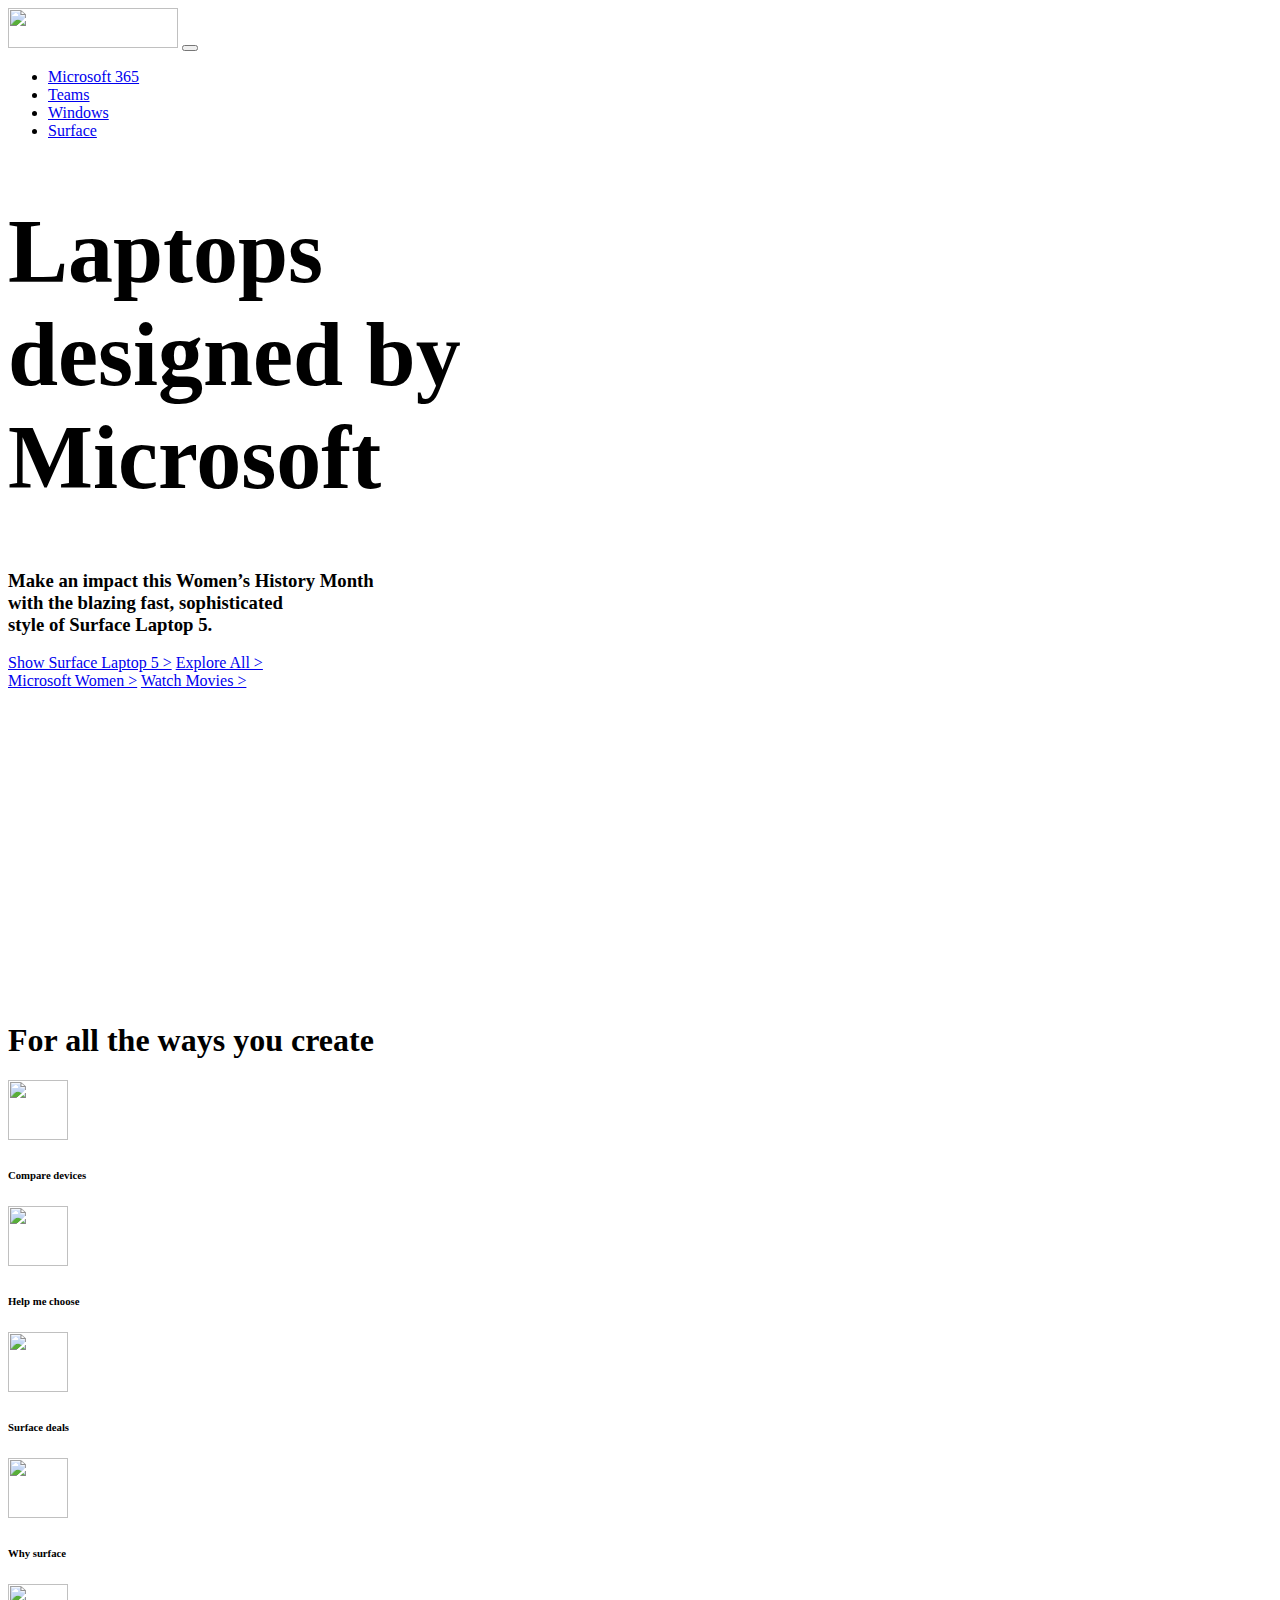
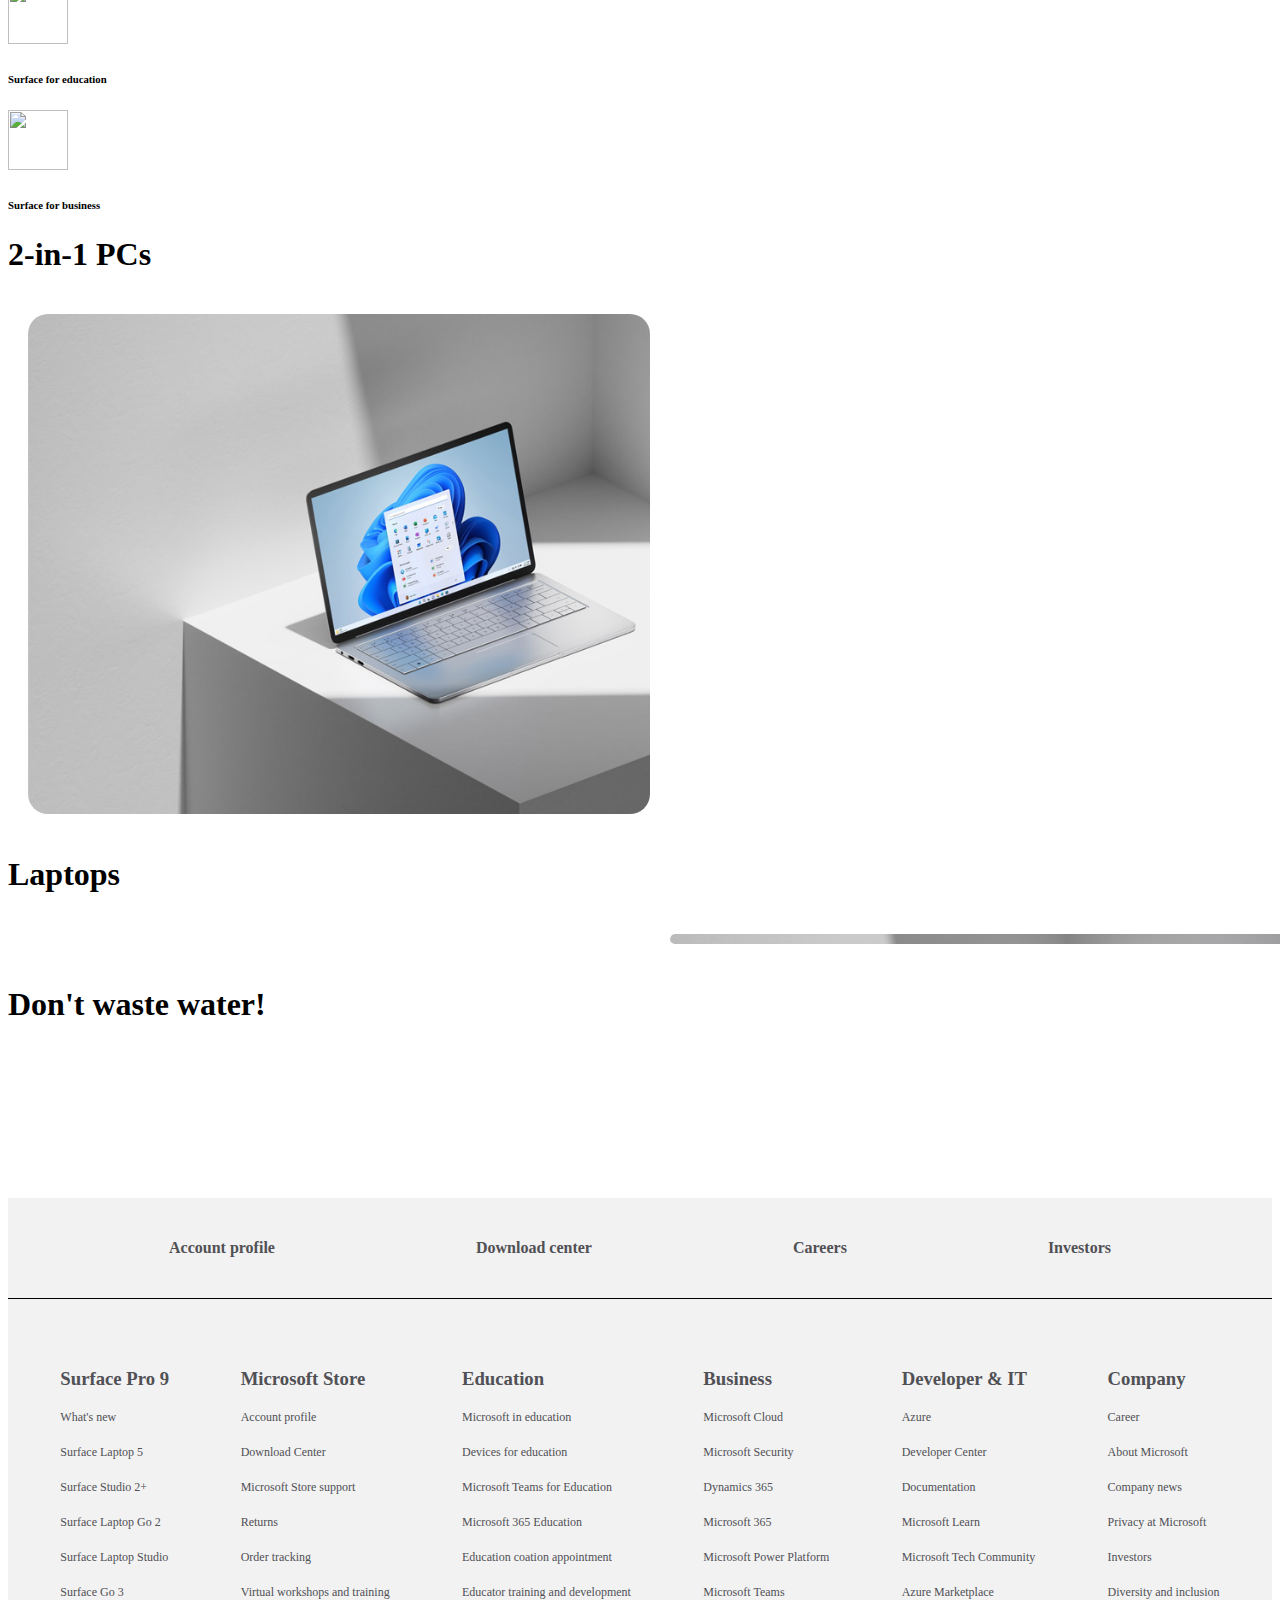
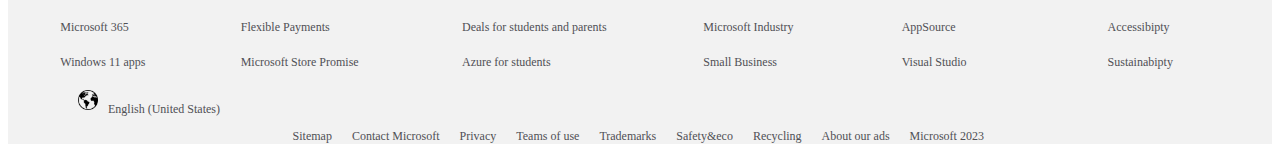
==== surface.html @ 336fb165 "new" ====
<!DOCTYPE html>
<html lang="en">
<head>
    <meta charset="UTF-8">
    <meta http-equiv="X-UA-Compatible" content="IE=edge">
    <meta name="viewport" content="width=device-width, initial-scale=1.0">
    <link rel="stylesheet" href="style/surface.css">
    <link href="https://cdn.jsdelivr.net/npm/bootstrap@5.3.0-alpha1/dist/css/bootstrap.min.css" rel="stylesheet" integrity="sha384-GLhlTQ8iRABdZLl6O3oVMWSktQOp6b7In1Zl3/Jr59b6EGGoI1aFkw7cmDA6j6gD" crossorigin="anonymous">
    <title>Microsoft</title>
</head>
<body>
    <nav class="navbar navbar-expand-lg bg-body-tertiary bg-secondary"  >
        <div class="container-fluid">
          <img class="navbar-brand" src="https://img-prod-cms-rt-microsoft-com.akamaized.net/cms/api/am/imageFileData/RE1Mu3b?ver=5c31" height="40px" width="170px">
          <button class="navbar-toggler" type="button" data-bs-toggle="collapse" data-bs-target="#navbarSupportedContent" aria-controls="navbarSupportedContent" aria-expanded="false" aria-label="Toggle navigation">
            <span class="navbar-toggler-icon"></span>
          </button>
          <div class="collapse navbar-collapse" id="navbarSupportedContent">
            <ul class="navbar-nav me-auto mb-2 mb-lg-0">
              <li class="nav-item">
                <a class="nav-link" aria-current="page" href="index.html">Microsoft 365</a>
              </li>
              <li class="nav-item">
                <a class="nav-link" href="teams.html">Teams</a>
              </li>

              <li class="nav-item">
                <a class="nav-link" href="windows.html">Windows</a>
              </li>
              <li class="nav-item">
                <a class="nav-link active" href="surface.html">Surface</a>
              </li>
              
            </ul>
          </div>
        </div>
      </nav>
      <div class="main1">
        <div class="img d-flex flex-wrap ">
            <div class="ps-5 p-3">
                <h1 class="ilkyazi">Laptops <br> designed by <br> Microsoft</h1>
                <h3>Make an impact this Women’s History Month <br> with the blazing fast, sophisticated <br> style of  Surface Laptop 5.</h3>
                <div>
                    <a href="#" class="text-decoration-none fw-bold text-dark">Show Surface Laptop 5 ></a>
                    <a href="#" class="text-decoration-none fw-bold text-dark">Explore All ></a>
                </div>
                <div>
                    <a href="#" class="text-decoration-none fw-bold text-dark">Microsoft Women ></a>
                    <a href="#" class="text-decoration-none fw-bold text-dark">Watch Movies ></a>
                </div>
            </div>
        </div>
      </div>
      <h1 class="text-center py-5">For all the ways you create</h1>
      <div class="main2">
        <div class="sixphotos  d-flex justify-content-evenly py-3 flex-wrap">
            <div class="first d-flex flex-wrap align-items-center pb-5 ">
                <img src="https://cdn-dynmedia-1.microsoft.com/is/image/microsoftcorp/MSFT-Compare-devices-icon?fmt=png-alpha" alt="" width="100%">
                <h6 class="ps-3 text-primary">Compare devices</h6>
            </div>
            <div class="first d-flex flex-wrap align-items-center pb-5 ">
                <img src="https://cdn-dynmedia-1.microsoft.com/is/image/microsoftcorp/MSFT-Help-Me-Choose-icon?fmt=png-alpha" alt="" width="100%">
                <h6 class="ps-3 text-primary">Help me choose</h6>
            </div>
            <div class="first d-flex flex-wrap align-items-center pb-5 ">
                <img src="https://cdn-dynmedia-1.microsoft.com/is/image/microsoftcorp/MSFT-Find-deals-icon?fmt=png-alpha" alt="" width="100%">
                <h6 class="ps-3 text-primary">Surface deals </h6>
            </div>
            <div class="first d-flex flex-wrap align-items-center pb-5 ">
                <img src="https://cdn-dynmedia-1.microsoft.com/is/image/microsoftcorp/MSFT-Why-Surface-icon?fmt=png-alpha" alt="" width="100%">
                <h6 class="ps-3 text-primary">Why surface</h6>
            </div>
            <div class="first d-flex flex-wrap align-items-center pb-5 ">
                <img src="https://cdn-dynmedia-1.microsoft.com/is/image/microsoftcorp/MSFT-For-education-icon?fmt=png-alpha" alt="" width="100%">
                <h6 class="ps-3 text-primary">Surface for education</h6>
            </div>
            <div class="first d-flex flex-wrap align-items-center pb-5 ">
                <img src="https://cdn-dynmedia-1.microsoft.com/is/image/microsoftcorp/MSFT-For-business-icon?fmt=png-alpha" alt="" width="100%">
                <h6 class="ps-3 text-primary">Surface for business</h6>
            </div>
        </div>
      </div>
      <h1 class="ps-3 gridh1">2-in-1 PCs</h1>
      <div class="main3">
        <div class="birinci"></div>
        <div class="ikinci sekil"></div>
        <div class="ucuncu sekil"></div>
        <div class="dorduncu sekil"></div>
        <div class="besinci sekil"></div>
      </div>
      <h1 class="ps-3 mt-5 laptoph1">Laptops</h1>
      <div class="main4">
        <div class="birinci1"></div>
        <div class="ikinci1 sekil1"></div>
        <div class="ucuncu1 sekil1"></div>
        <div class="dorduncu1 sekil1"></div>
        <div class="besinci1 sekil1"></div>
      </div>
      <div class="sustainability-left is-scrolled-in">
        <h1 class="text-center py-4">Don't waste water!</h1>
        <video class="sustainabilityvideo mb-5" preload="none" src="https://cdn-dynmedia-1.microsoft.com/is/content/microsoftcorp/MSFT-Zero-waste-by-2030-video" desktop-src="https://cdn-dynmedia-1.microsoft.com/is/content/microsoftcorp/MSFT-Zero-waste-by-2030-video" desktop-poster="https://cdn-dynmedia-1.microsoft.com/is/image/microsoftcorp/MSFT-An-image-of-ocean-waves-is-on-the-right-RE59yTG-1?scl=1" mobile-src="https://cdn-dynmedia-1.microsoft.com/is/content/microsoftcorp/MSFT-Zero-waste-by-2030-mobile-video" mobile-poster="https://cdn-dynmedia-1.microsoft.com/is/image/microsoftcorp/MSFT-An-image-ocean-waves-right-progression-plastic-bottle-transforms-Microsoft-Ocean-Plastic-Mouse-mobile-RE59yTY?scl=1" autoplay="" poster="https://cdn-dynmedia-1.microsoft.com/is/image/microsoftcorp/MSFT-An-image-of-ocean-waves-is-on-the-right-RE59yTG-1?scl=1" playsinline="" muted="" disablepictureinpicture="" width="100%">
        </video>
        <div class="footer">
            <div class="topfooter">
                <div class="name">Account profile</div>
                <div class="name">Download center</div>
                <div class="name">Careers</div>
                <div class="name">Investors</div>
            </div>
        <div class="bottomfooter">
            <div class="takim">
                <h3>Surface Pro 9</h3>
                <p>What's new</p>
                <p>Surface Laptop 5</p>
                <p>Surface Studio 2+</p>
                <p> Surface Laptop Go 2</p>
                <p>Surface Laptop Studio</p>
                <p>Surface Go 3</p>
                <p>Microsoft 365</p>
                <p>Windows 11 apps</p>
            </div>
            <div class="takim">
                <h3>Microsoft Store</h3>
                <p>Account profile</p>
                <p>Download Center</p>
                <p>Microsoft Store support</p>
                <p>Returns</p>
                <p>Order tracking</p>
                <p>Virtual workshops and training</p>
                <p>Flexible Payments</p>
                <p>Microsoft Store Promise</p>
            </div>
            <div class="takim">
                <h3>Education</h3>
                <p>Microsoft in education</p>
                <p>Devices for education</p>
                <p>Microsoft Teams for Education</p>
                <p>Microsoft 365 Education</p>
                <p>Education coation appointment</p>
                <p>Educator training and development</p>
                <p>Deals for students and parents</p>
                <p>Azure for students</p>
            </div>
            <div class="takim">
                <h3>Business</h3>
                <p>Microsoft Cloud</p>
                <p>Microsoft Security</p>
                <p> Dynamics 365</p>
                <p>Microsoft 365</p>
                <p>Microsoft Power Platform</p>
                <p>Microsoft Teams</p>
                <p>Microsoft Industry</p>
                <p>Small Business</p>
            </div>
            <div class="takim">
                <h3>Developer & IT</h3>
                <p>Azure</p>
                <p>Developer Center</p>
                <p> Documentation</p>
                <p>Microsoft Learn</p>
                <p>Microsoft Tech Community</p>
                <p>Azure Marketplace</p>
                <p>AppSource</p>
                <p>Visual Studio</p>
            </div>
            <div class="takim">
                <h3>Company</h3>
                <p>Career</p>
                <p>About Microsoft</p>
                <p>Company news</p>
                <p> Privacy at Microsoft</p>
                <p>Investors</p>
                <p>Diversity and inclusion</p>
                <p>Accessibipty</p>
                <p> Sustainabipty</p>
            </div>       
        </div>
        </div>
        <div class="footer2">
            <div class="gruppa1">
                <div class="global"></div>
                <p>English (United States)</p>
            </div>
            <div class="gruppa2">
                <p class="delete">Sitemap</p>
                <p>Contact Microsoft</p>
                <p class="delete">Privacy</p>
                <p class="delete">Teams of use</p>
                <p class="delete">Trademarks</p>
                <p>Safety&eco</p>
                <p class="delete">Recycling</p>
                <p class="delete">About our ads</p>
                <p>Microsoft 2023</p>
            </div>
        </div>
     <script src="https://cdn.jsdelivr.net/npm/bootstrap@5.3.0-alpha2/dist/js/bootstrap.bundle.min.js" integrity="sha384-qKXV1j0HvMUeCBQ+QVp7JcfGl760yU08IQ+GpUo5hlbpg51QRiuqHAJz8+BrxE/N" crossorigin="anonymous"></script>
</body>
</html>
---- style/surface.css ----
.img {
  background-image: url(https://cdn-dynmedia-1.microsoft.com/is/image/microsoftcorp/MSFT-A-woman-sits-smiling-at-her-Surface-Laptop-5-in-sandstone-desktop?scl=1);
  background-size: cover;
  width: 100%;
  height: 800px;
}

.ilkyazi {
  font-size: 90px;
}

.first > img {
  background-size: cover;
  height: 60px;
  width: 60px;
}

.main3 {
  height: 500px;
  width: 100%;
  display: grid;
  grid-template-areas: "birinci birinci ikinci ucuncu" "birinci birinci dorduncu besinci";
  -moz-column-gap: 20px;
       column-gap: 20px;
  row-gap: 10px;
  padding: 20px;
}

.birinci {
  background-image: url(birinci.jpg);
  background-size: cover;
  width: 100%;
  height: 100%;
  grid-area: birinci;
  border-radius: 20px;
}

.sekil {
  background-size: contain;
  background-repeat: no-repeat;
  height: 100%;
  width: 100%;
}

.ikinci {
  background-image: url(https://cdn-dynmedia-1.microsoft.com/is/image/microsoftcorp/MSFT-View-Surface-Pro-9-Sapphire-Surface-Type-Cover-attached?fmt=png-alpha&wid=430&hei=350&fit=crop);
  grid-area: ikinci;
}

.ucuncu {
  background-image: url(https://cdn-dynmedia-1.microsoft.com/is/image/microsoftcorp/MSFT-Surface-Pro-8-shown-three-quarter-kickstand-extended-type-cover?fmt=png-alpha&wid=325&hei=240&fit=crop);
  grid-area: ucuncu;
}

.dorduncu {
  background-image: url(https://cdn-dynmedia-1.microsoft.com/is/image/microsoftcorp/MSFT-Surface-Pro-7-plues-three-quarter-view-kickstand-extended-type-cover?fmt=png-alpha&wid=325&hei=240&fit=crop);
  grid-area: dorduncu;
}

.besinci {
  background-image: url(https://cdn-dynmedia-1.microsoft.com/is/image/microsoftcorp/MSFT-Surface-Go-3--three-quarter-kickstand-extended-type-cover?fmt=png-alpha&wid=325&hei=240&fit=crop);
  grid-area: besinci;
}

.main4 {
  height: 100%;
  width: 100%;
  display: grid;
  grid-template-areas: " ikinci ucuncu birinci birinci" "dorduncu besinci birinci birinci ";
  -moz-column-gap: 20px;
       column-gap: 20px;
  row-gap: 10px;
  padding: 20px;
}

.birinci1 {
  background-image: url(birinci.jpg);
  background-size: cover;
  width: 100%;
  height: 100%;
  grid-area: birinci;
  border-radius: 20px;
}

.sekil1 {
  background-size: contain;
  background-repeat: no-repeat;
  height: 100%;
  width: 100%;
}

.ikinci1 {
  background-image: url(https://cdn-dynmedia-1.microsoft.com/is/image/microsoftcorp/MSFT-View-Surface-Pro-9-Sapphire-Surface-Type-Cover-attached?fmt=png-alpha&wid=430&hei=350&fit=crop);
  grid-area: ikinci;
}

.ucuncu1 {
  background-image: url(https://cdn-dynmedia-1.microsoft.com/is/image/microsoftcorp/MSFT-Surface-Pro-8-shown-three-quarter-kickstand-extended-type-cover?fmt=png-alpha&wid=325&hei=240&fit=crop);
  grid-area: ucuncu;
}

.dorduncu1 {
  background-image: url(https://cdn-dynmedia-1.microsoft.com/is/image/microsoftcorp/MSFT-Surface-Pro-7-plues-three-quarter-view-kickstand-extended-type-cover?fmt=png-alpha&wid=325&hei=240&fit=crop);
  grid-area: dorduncu;
}

.besinci1 {
  background-image: url(https://cdn-dynmedia-1.microsoft.com/is/image/microsoftcorp/MSFT-Surface-Go-3--three-quarter-kickstand-extended-type-cover?fmt=png-alpha&wid=325&hei=240&fit=crop);
  grid-area: besinci;
}

.footer {
  height: 100%;
  width: 100%;
  display: flex;
  flex-wrap: wrap;
  background-color: #F2F2F2;
  color: #505055;
}

.topfooter {
  height: 100px;
  width: 100%;
  display: flex;
  justify-content: space-evenly;
  flex-wrap: wrap;
  align-items: center;
  border-bottom: 1px solid black;
}

.name {
  font-weight: bold;
  margin: 0 40px;
}

.bottomfooter {
  height: 100%;
  width: 100%;
  display: flex;
  flex-wrap: wrap;
  justify-content: space-evenly;
  margin-top: 50px;
}

.takim > p {
  font-size: 12px;
  margin: 20px;
}

.takim > h3 {
  padding-left: 20px;
}

.footer2 {
  height: 100%;
  width: 100%;
  display: flex;
  flex-wrap: wrap;
  align-items: center;
  color: #505055;
  background-color: #F2F2F2;
}

.gruppa1 {
  display: flex;
  flex-wrap: wrap;
  width: 22%;
  padding-left: 60px;
}

.global {
  height: 20px;
  width: 20px;
  background-image: url(global.png);
  background-size: cover;
  margin: 0 10px;
}

.gruppa1 > p {
  font-size: 12px;
}

.gruppa2 > p {
  font-size: 12px;
  margin: 0 10px;
}

.gruppa2 {
  display: flex;
  width: 78%;
  justify-content: end;
  flex-wrap: wrap;
}

@media (max-width: 900px) {
  .global {
    height: 15px;
    width: 15px;
  }
}
@media (max-width: 900px) {
  .img {
    background-image: url(https://cdn-dynmedia-1.microsoft.com/is/image/microsoftcorp/MSFT-A-woman-sits-smiling-at-her-Surface-Laptop-5-in-sandstone-mobile?scl=1);
  }
  .ilkyazi {
    font-size: 40px;
    align-items: start;
  }
  .main4 {
    grid-template-areas: "birnci birinci birinci birinci" "ikinci ikinci ikinci ikinci" "ucuncu ucuncu ucuncu ucuncu" "dorduncu dorduncu dorduncu dorduncu" "besinci besinci besinci besinci";
    display: flex;
    flex-wrap: wrap;
    padding: 0 20px;
  }
  .birinci1 {
    height: 350px;
  }
  .ikinci1 {
    height: 350px;
  }
  .ucuncu1 {
    height: 350px;
  }
  .dorduncu1 {
    height: 350px;
  }
  .besinci1 {
    height: 350px;
  }
  .main3 {
    display: none;
  }
  .gridh1 {
    display: none;
  }
  .laptoph1 {
    text-align: center;
    margin-bottom: 20px;
  }
}/*# sourceMappingURL=surface.css.map */
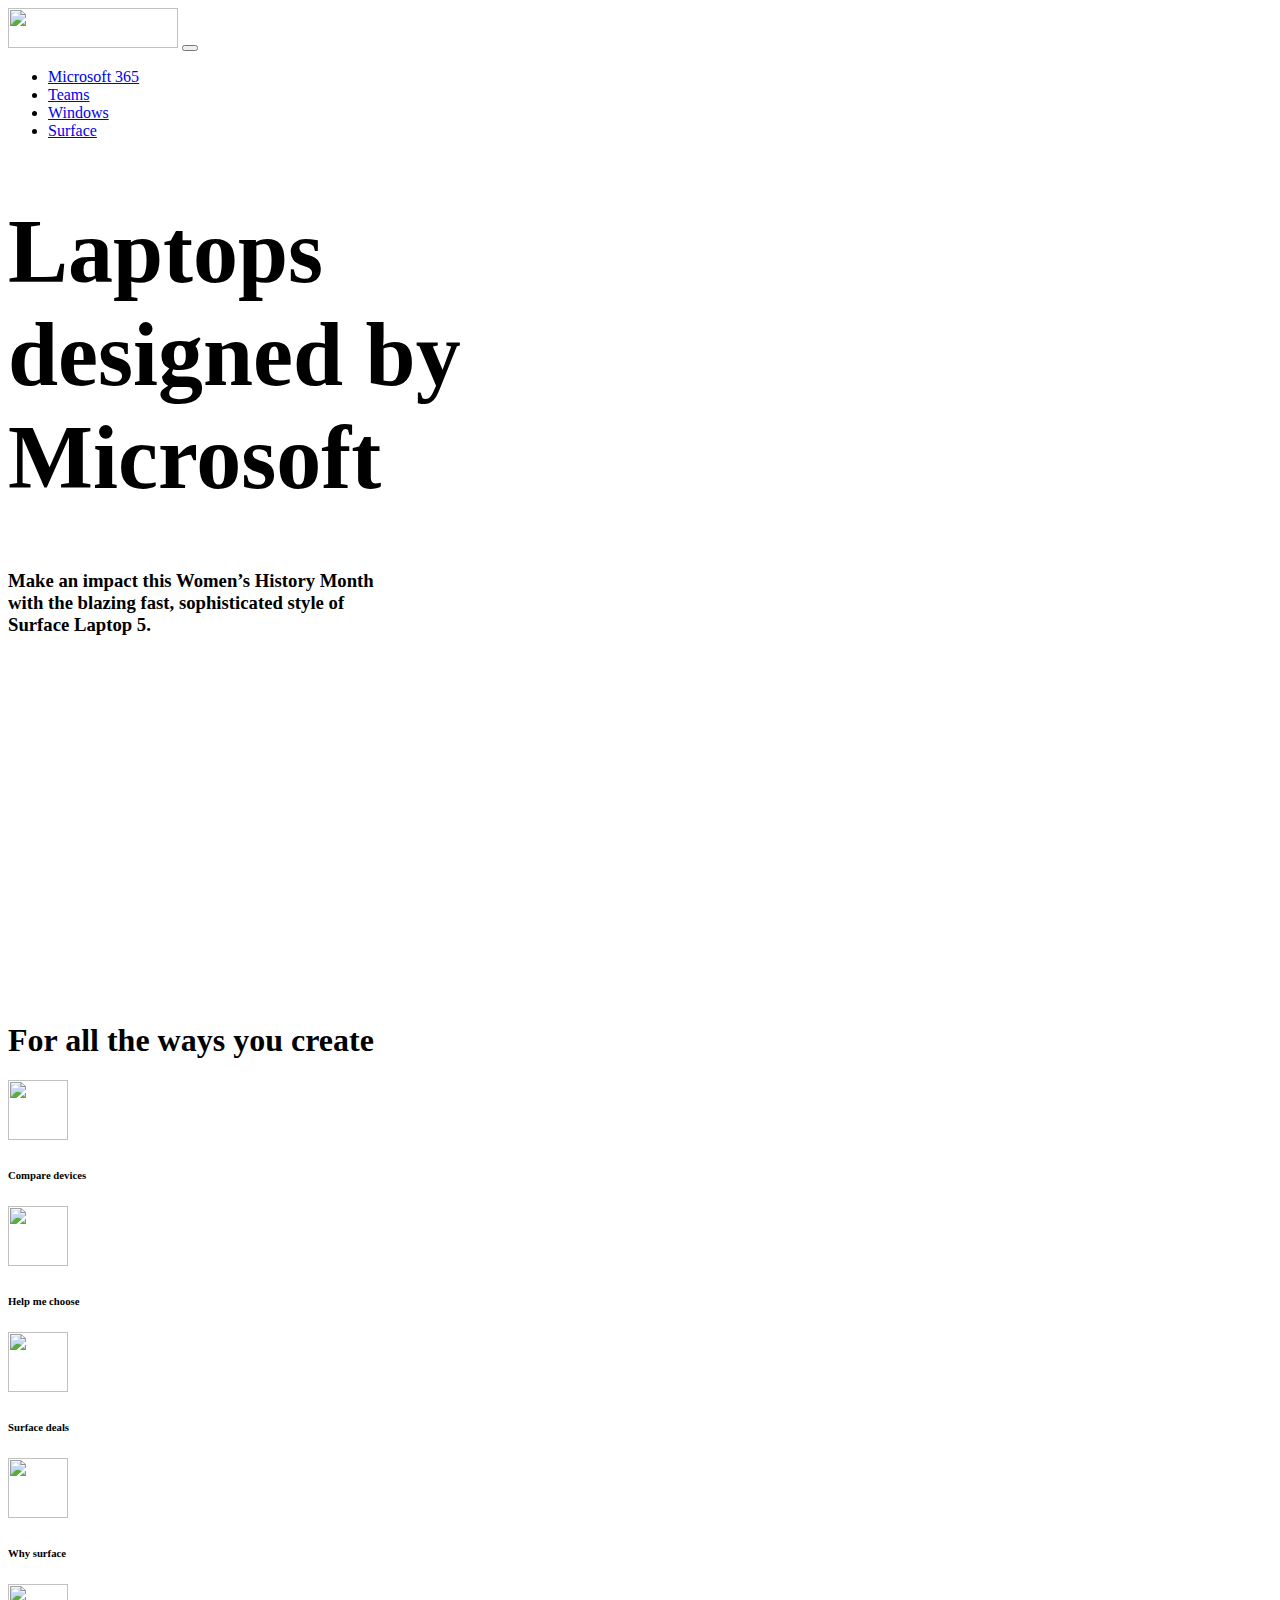
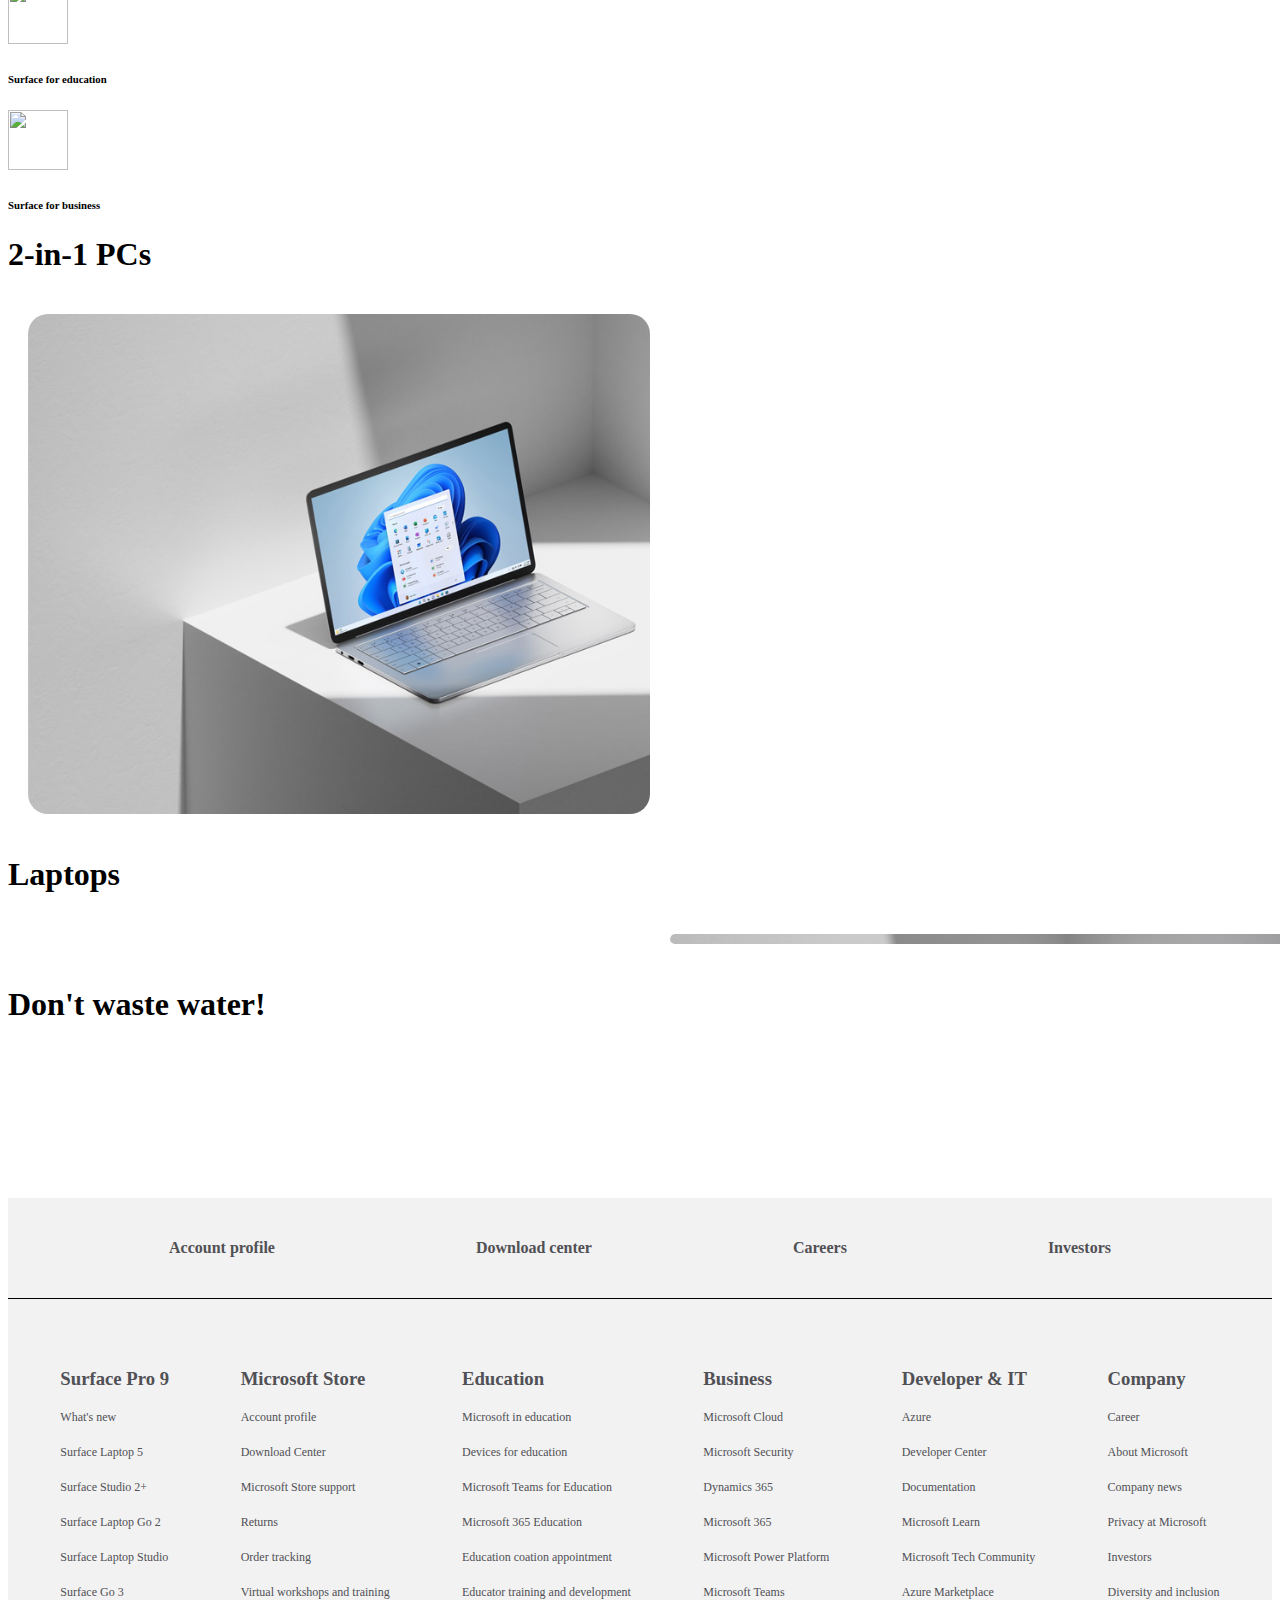
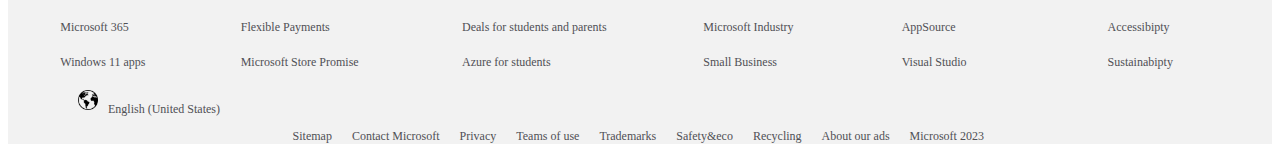
==== commit 29c57f20: "Added js to the first page" ====
--- a/surface.html
+++ b/surface.html
@@ -39,15 +39,8 @@
         <div class="img d-flex flex-wrap ">
             <div class="ps-5 p-3">
                 <h1 class="ilkyazi">Laptops <br> designed by <br> Microsoft</h1>
-                <h3>Make an impact this Women’s History Month <br> with the blazing fast, sophisticated <br> style of  Surface Laptop 5.</h3>
-                <div>
-                    <a href="#" class="text-decoration-none fw-bold text-dark">Show Surface Laptop 5 ></a>
-                    <a href="#" class="text-decoration-none fw-bold text-dark">Explore All ></a>
-                </div>
-                <div>
-                    <a href="#" class="text-decoration-none fw-bold text-dark">Microsoft Women ></a>
-                    <a href="#" class="text-decoration-none fw-bold text-dark">Watch Movies ></a>
-                </div>
+                <h3>Make an impact this Women’s History Month <br> with the blazing fast, sophisticated  style of <br> Surface Laptop 5.</h3>
+                
             </div>
         </div>
       </div>
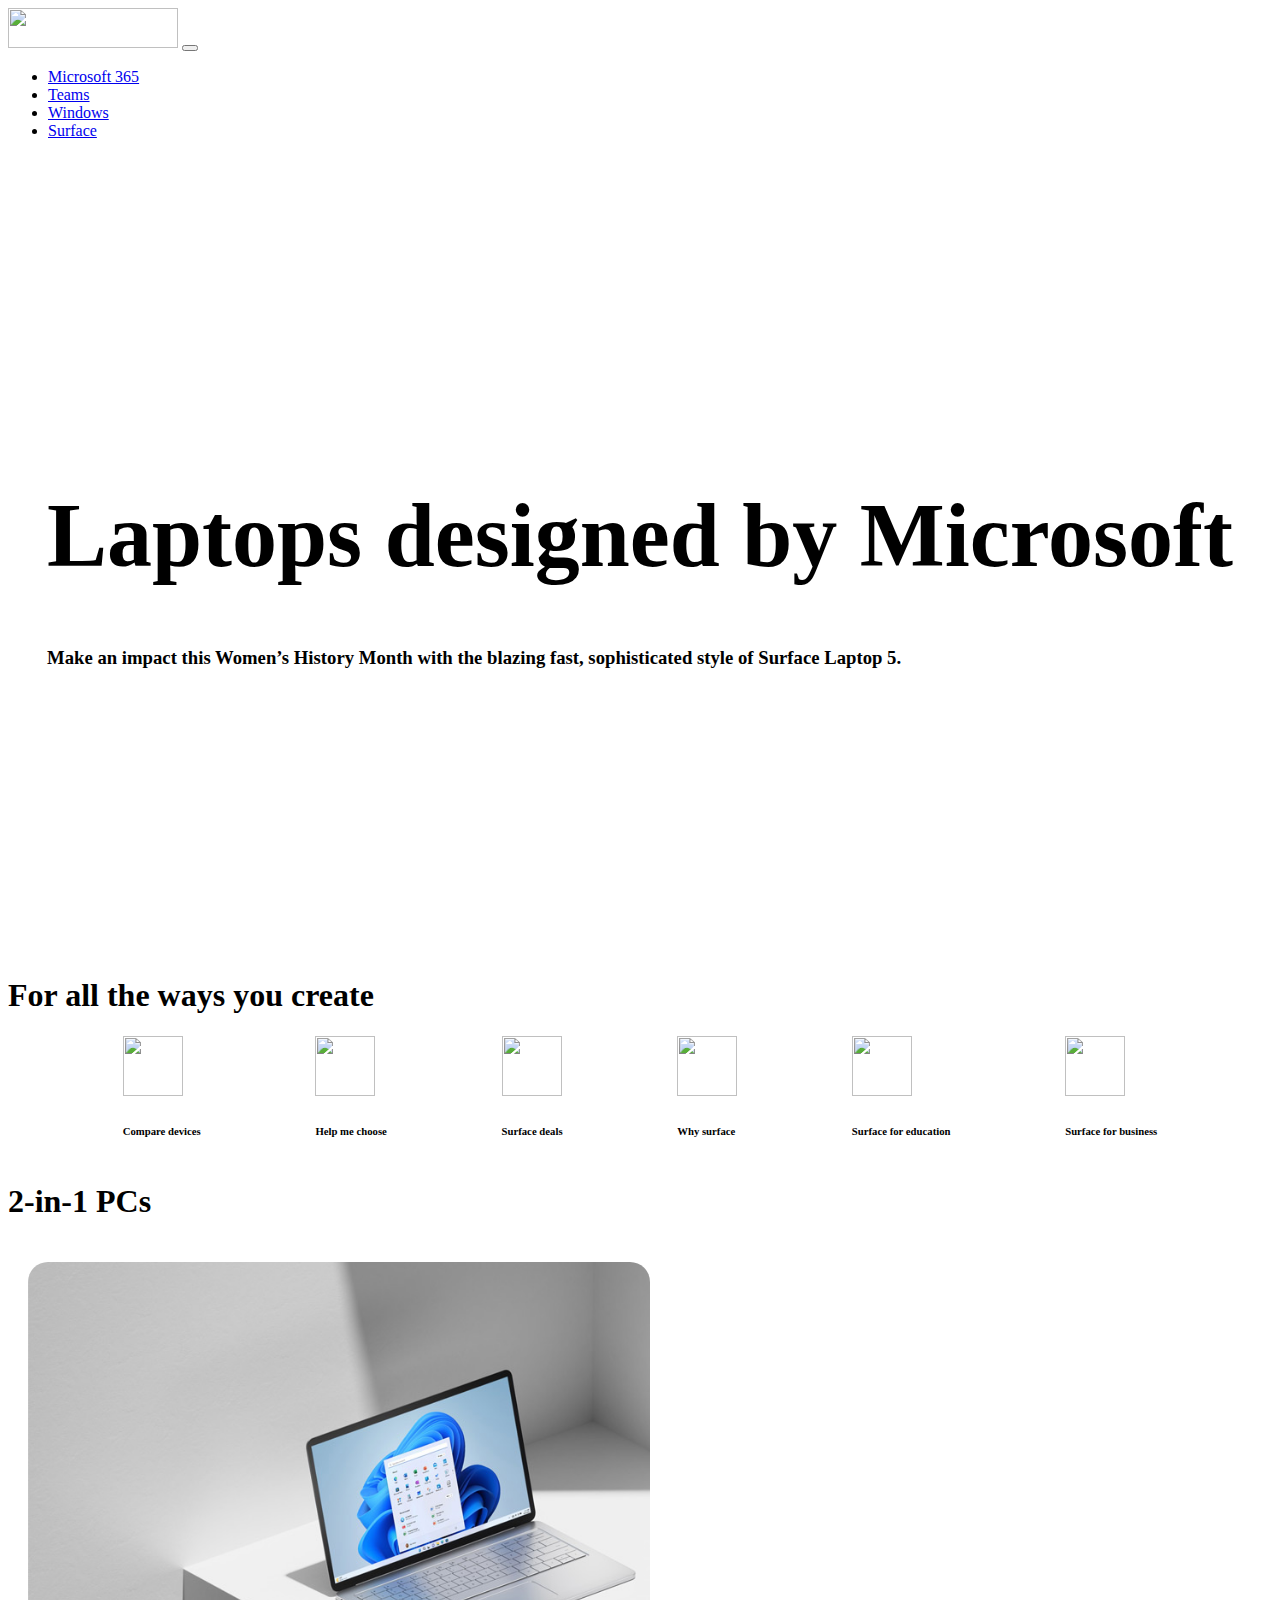
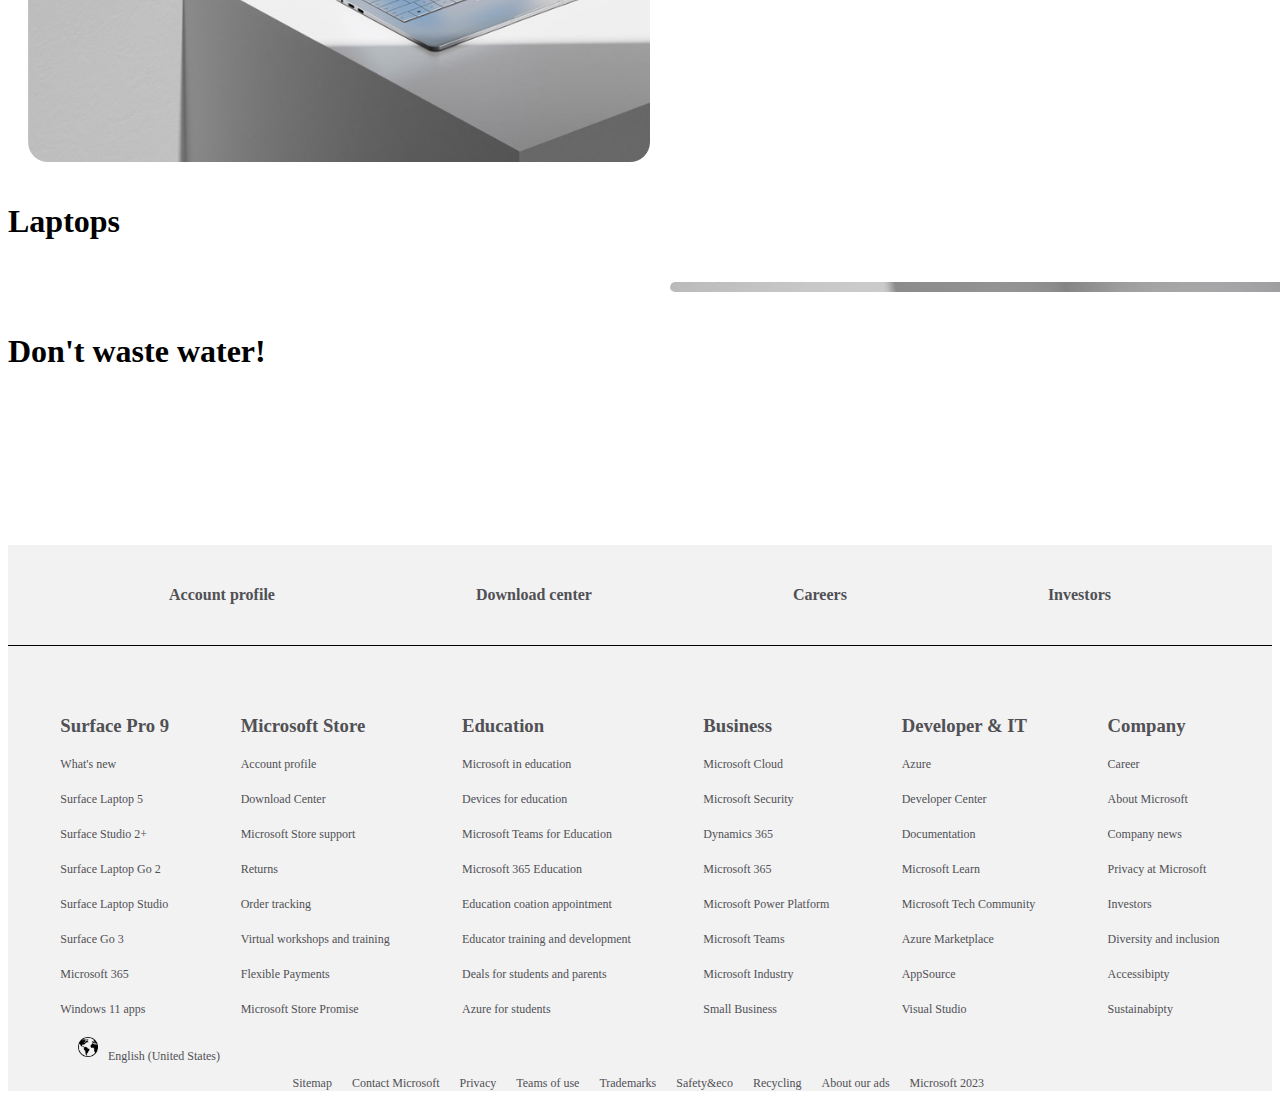
==== commit 084b6a32: "So many changes" ====
--- a/surface.html
+++ b/surface.html
@@ -9,7 +9,7 @@
     <title>Microsoft</title>
 </head>
 <body>
-    <nav class="navbar navbar-expand-lg bg-body-tertiary bg-secondary"  >
+    <nav class="navbar navbar-expand-lg bg-body-tertiary bg-secondary fixed-top"  >
         <div class="container-fluid">
           <img class="navbar-brand" src="https://img-prod-cms-rt-microsoft-com.akamaized.net/cms/api/am/imageFileData/RE1Mu3b?ver=5c31" height="40px" width="170px">
           <button class="navbar-toggler" type="button" data-bs-toggle="collapse" data-bs-target="#navbarSupportedContent" aria-controls="navbarSupportedContent" aria-expanded="false" aria-label="Toggle navigation">
@@ -36,17 +36,16 @@
         </div>
       </nav>
       <div class="main1">
-        <div class="img d-flex flex-wrap ">
-            <div class="ps-5 p-3">
-                <h1 class="ilkyazi">Laptops <br> designed by <br> Microsoft</h1>
-                <h3>Make an impact this Women’s History Month <br> with the blazing fast, sophisticated  style of <br> Surface Laptop 5.</h3>
-                
+        <div class="img">
+            <div class="px-3">
+                <h1 class="ilkyazi">Laptops  designed by Microsoft</h1>
+                <h3>Make an impact this Women’s History Month  with the blazing fast, sophisticated  style of Surface Laptop 5.</h3>
             </div>
         </div>
       </div>
       <h1 class="text-center py-5">For all the ways you create</h1>
       <div class="main2">
-        <div class="sixphotos  d-flex justify-content-evenly py-3 flex-wrap">
+        <div class="sixphotos">
             <div class="first d-flex flex-wrap align-items-center pb-5 ">
                 <img src="https://cdn-dynmedia-1.microsoft.com/is/image/microsoftcorp/MSFT-Compare-devices-icon?fmt=png-alpha" alt="" width="100%">
                 <h6 class="ps-3 text-primary">Compare devices</h6>
--- a/style/surface.css
+++ b/style/surface.css
@@ -3,6 +3,9 @@
   background-size: cover;
   width: 100%;
   height: 800px;
+  display: flex;
+  justify-content: center;
+  align-items: center;
 }
 
 .ilkyazi {
@@ -36,8 +39,7 @@
 }
 
 .sekil {
-  background-size: contain;
-  background-repeat: no-repeat;
+  background-size: cover;
   height: 100%;
   width: 100%;
 }
@@ -109,6 +111,13 @@
   grid-area: besinci;
 }
 
+.sixphotos {
+  display: flex;
+  justify-content: space-evenly;
+  align-items: center;
+  flex-wrap: wrap;
+}
+
 .footer {
   height: 100%;
   width: 100%;
@@ -201,9 +210,11 @@
 @media (max-width: 900px) {
   .img {
     background-image: url(https://cdn-dynmedia-1.microsoft.com/is/image/microsoftcorp/MSFT-A-woman-sits-smiling-at-her-Surface-Laptop-5-in-sandstone-mobile?scl=1);
+    align-items: start;
+    padding-top: 60px;
   }
   .ilkyazi {
-    font-size: 40px;
+    font-size: 30px;
     align-items: start;
   }
   .main4 {
@@ -214,6 +225,7 @@
   }
   .birinci1 {
     height: 350px;
+    background-position: center;
   }
   .ikinci1 {
     height: 350px;
@@ -237,4 +249,8 @@
     text-align: center;
     margin-bottom: 20px;
   }
+  .first {
+    width: 100%;
+    justify-content: center;
+  }
 }/*# sourceMappingURL=surface.css.map */